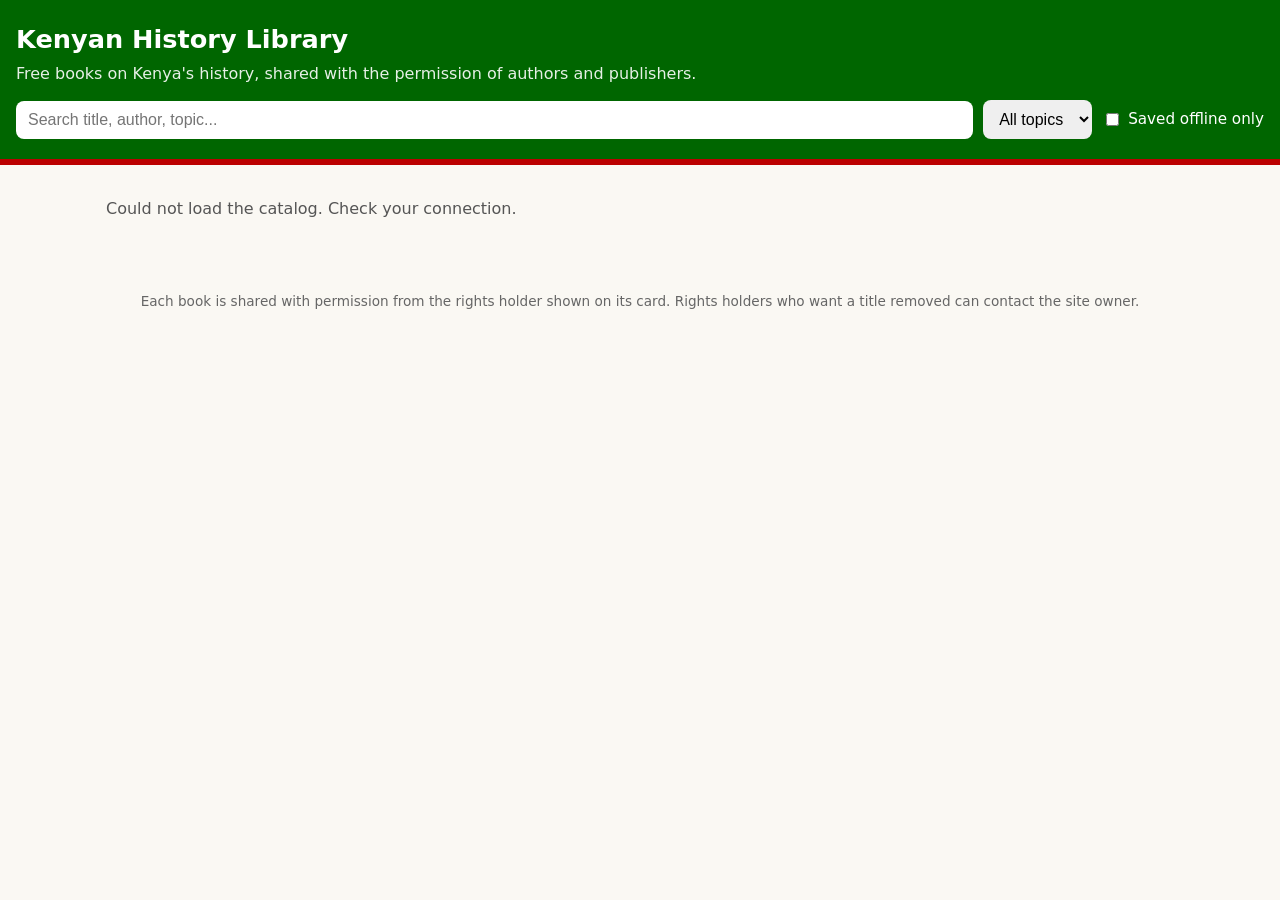
==== index.html @ 5009f8d7 "Add Kenyan History Library app and Pages deploy workflow Static offline-capable web app: searchable " ====
<!doctype html>
<html lang="en">
<head>
  <meta charset="utf-8">
  <meta name="viewport" content="width=device-width, initial-scale=1">
  <title>Kenyan History Library</title>
  <meta name="theme-color" content="#006600">
  <link rel="manifest" href="manifest.json">
  <link rel="stylesheet" href="styles.css">
</head>
<body>
  <header>
    <h1>Kenyan History Library</h1>
    <p>Free books on Kenya's history, shared with the permission of authors and publishers.</p>
    <div class="controls">
      <input id="search" type="search" placeholder="Search title, author, topic..." aria-label="Search books">
      <select id="topic" aria-label="Filter by topic"><option value="">All topics</option></select>
      <label class="check"><input id="savedOnly" type="checkbox"> Saved offline only</label>
    </div>
  </header>

  <main>
    <p id="status" role="status"></p>
    <section id="grid" class="grid"></section>
  </main>

  <div id="reader" class="reader" hidden>
    <div class="reader-bar">
      <button id="closeReader">&larr; Back</button>
      <span id="readerTitle"></span>
      <a id="downloadLink" download>Download</a>
    </div>
    <iframe id="readerFrame" title="Book reader"></iframe>
  </div>

  <footer>
    <p>Each book is shared with permission from the rights holder shown on its card.
       Rights holders who want a title removed can contact the site owner.</p>
  </footer>

  <script src="app.js"></script>
</body>
</html>
---- styles.css ----
:root { --green:#006600; --red:#bb0000; --ink:#1a1a1a; --bg:#faf8f3; --card:#fff; --line:#e2ddd0; }
* { box-sizing: border-box; }
body { margin:0; font-family: system-ui, -apple-system, "Segoe UI", Roboto, sans-serif; color:var(--ink); background:var(--bg); line-height:1.5; }
header { background:var(--green); color:#fff; padding:20px 16px; border-bottom:6px solid var(--red); }
header h1 { margin:0 0 4px; font-size:1.6rem; }
header p { margin:0 0 14px; opacity:.9; }
.controls { display:flex; flex-wrap:wrap; gap:10px; align-items:center; }
.controls input[type=search], .controls select { padding:10px 12px; border-radius:8px; border:0; font-size:1rem; }
.controls input[type=search] { flex:1 1 240px; }
.check { display:flex; gap:6px; align-items:center; font-size:.95rem; }
main { max-width:1100px; margin:0 auto; padding:16px; }
#status { color:#555; }
.grid { display:grid; grid-template-columns:repeat(auto-fill,minmax(250px,1fr)); gap:16px; }
.card { background:var(--card); border:1px solid var(--line); border-radius:12px; padding:16px; display:flex; flex-direction:column; gap:8px; }
.card h2 { margin:0; font-size:1.1rem; }
.meta { color:#555; font-size:.9rem; }
.desc { font-size:.95rem; flex:1; }
.tags { display:flex; flex-wrap:wrap; gap:6px; }
.tag { background:#eef3ee; color:var(--green); border-radius:999px; padding:2px 10px; font-size:.78rem; }
.permission { font-size:.8rem; color:#555; border-top:1px dashed var(--line); padding-top:8px; }
.actions { display:flex; gap:8px; flex-wrap:wrap; }
button, .btn { background:var(--green); color:#fff; border:0; border-radius:8px; padding:8px 14px; font-size:.95rem; cursor:pointer; text-decoration:none; }
button.secondary { background:#fff; color:var(--green); border:1px solid var(--green); }
button:disabled { opacity:.6; cursor:default; }
.reader { position:fixed; inset:0; background:#fff; display:flex; flex-direction:column; z-index:10; }
.reader[hidden] { display:none; }
.reader-bar { display:flex; gap:12px; align-items:center; padding:10px 12px; background:var(--green); color:#fff; }
.reader-bar span { flex:1; font-weight:600; overflow:hidden; text-overflow:ellipsis; white-space:nowrap; }
.reader-bar a { color:#fff; }
.reader iframe { flex:1; border:0; width:100%; }
footer { text-align:center; color:#666; font-size:.85rem; padding:24px 16px; }
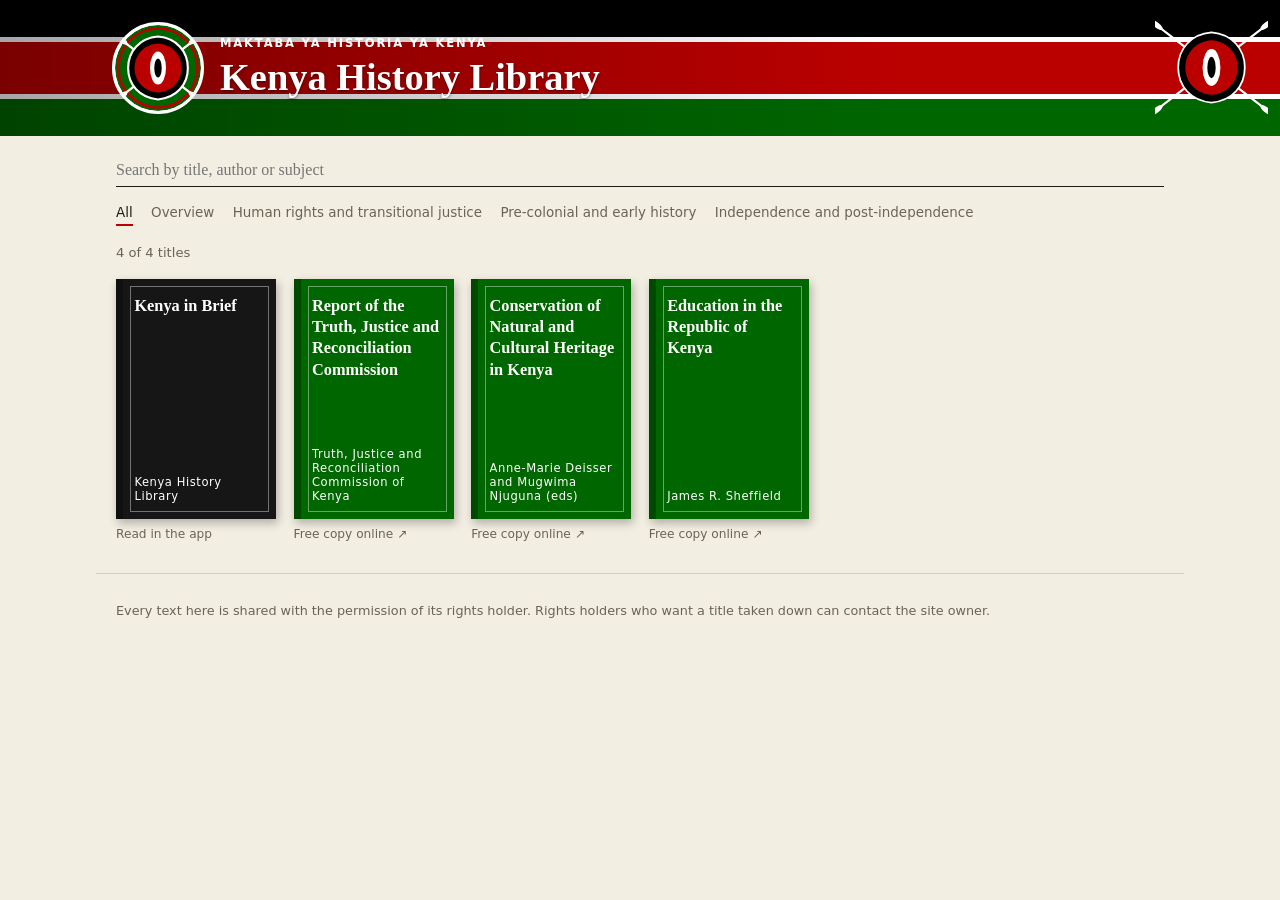
==== commit 4d27d1a9: "Rebuild as an in-app book reader with PDF download Chapter reader with text size, night mode and sav" ====
--- a/index.html
+++ b/index.html
@@ -2,42 +2,58 @@
 <html lang="en">
 <head>
   <meta charset="utf-8">
-  <meta name="viewport" content="width=device-width, initial-scale=1">
-  <title>Kenyan History Library</title>
+  <meta name="viewport" content="width=device-width, initial-scale=1, viewport-fit=cover">
+  <title>Kenya History Library</title>
   <meta name="theme-color" content="#006600">
   <link rel="manifest" href="manifest.json">
   <link rel="stylesheet" href="styles.css">
 </head>
 <body>
-  <header>
-    <h1>Kenyan History Library</h1>
-    <p>Free books on Kenya's history, shared with the permission of authors and publishers.</p>
-    <div class="controls">
-      <input id="search" type="search" placeholder="Search title, author, topic..." aria-label="Search books">
-      <select id="topic" aria-label="Filter by topic"><option value="">All topics</option></select>
-      <label class="check"><input id="savedOnly" type="checkbox"> Saved offline only</label>
+  <header class="masthead">
+    <div class="masthead-inner">
+      <img id="logo" class="logo" src="logo.png" alt="" onerror="this.onerror=null;this.src='emblem.svg'">
+      <div>
+        <p class="kicker">Maktaba ya Historia ya Kenya</p>
+        <h1>Kenya History Library</h1>
+      </div>
     </div>
   </header>
 
+  <section class="tools">
+    <input id="search" type="search" placeholder="Search by title, author or subject" aria-label="Search the library">
+    <div id="filters" class="filters" role="group" aria-label="Subjects"></div>
+  </section>
+
   <main>
     <p id="status" role="status"></p>
-    <section id="grid" class="grid"></section>
+    <div id="covers" class="covers"></div>
   </main>
 
+  <footer>
+    <p>Every text here is shared with the permission of its rights holder. Rights holders who want a title taken down can contact the site owner.</p>
+  </footer>
+
   <div id="reader" class="reader" hidden>
-    <div class="reader-bar">
-      <button id="closeReader">&larr; Back</button>
-      <span id="readerTitle"></span>
-      <a id="downloadLink" download>Download</a>
+    <div class="bar">
+      <button id="back" type="button">&larr; Library</button>
+      <span id="rtitle" class="title"></span>
+      <button id="chaptersBtn" type="button">Chapters</button>
+      <button id="smaller" type="button" aria-label="Smaller text">A&minus;</button>
+      <button id="larger" type="button" aria-label="Larger text">A+</button>
+      <button id="theme" type="button">Night</button>
+      <button id="pdf" type="button">Download PDF</button>
     </div>
-    <iframe id="readerFrame" title="Book reader"></iframe>
+    <div id="scroll"><article id="page" class="page"></article></div>
+    <div id="drawer" class="drawer" hidden>
+      <div class="drawer-panel">
+        <h3>Chapters</h3>
+        <ol id="chapterList"></ol>
+        <p id="rights" class="rights"></p>
+      </div>
+    </div>
   </div>
 
-  <footer>
-    <p>Each book is shared with permission from the rights holder shown on its card.
-       Rights holders who want a title removed can contact the site owner.</p>
-  </footer>
-
+  <script src="pdf.js"></script>
   <script src="app.js"></script>
 </body>
 </html>
--- a/styles.css
+++ b/styles.css
@@ -1,31 +1,92 @@
-:root { --green:#006600; --red:#bb0000; --ink:#1a1a1a; --bg:#faf8f3; --card:#fff; --line:#e2ddd0; }
+:root {
+  --green: #006600;
+  --red: #bb0000;
+  --paper: #f3eee2;
+  --ink: #1d1b18;
+  --rule: #d6ceba;
+  --muted: #6b6455;
+  --serif: Georgia, "Iowan Old Style", "Palatino Linotype", Palatino, "Times New Roman", serif;
+  --sans: system-ui, -apple-system, "Segoe UI", Roboto, sans-serif;
+  --fs: 1.15rem;
+}
 * { box-sizing: border-box; }
-body { margin:0; font-family: system-ui, -apple-system, "Segoe UI", Roboto, sans-serif; color:var(--ink); background:var(--bg); line-height:1.5; }
-header { background:var(--green); color:#fff; padding:20px 16px; border-bottom:6px solid var(--red); }
-header h1 { margin:0 0 4px; font-size:1.6rem; }
-header p { margin:0 0 14px; opacity:.9; }
-.controls { display:flex; flex-wrap:wrap; gap:10px; align-items:center; }
-.controls input[type=search], .controls select { padding:10px 12px; border-radius:8px; border:0; font-size:1rem; }
-.controls input[type=search] { flex:1 1 240px; }
-.check { display:flex; gap:6px; align-items:center; font-size:.95rem; }
-main { max-width:1100px; margin:0 auto; padding:16px; }
-#status { color:#555; }
-.grid { display:grid; grid-template-columns:repeat(auto-fill,minmax(250px,1fr)); gap:16px; }
-.card { background:var(--card); border:1px solid var(--line); border-radius:12px; padding:16px; display:flex; flex-direction:column; gap:8px; }
-.card h2 { margin:0; font-size:1.1rem; }
-.meta { color:#555; font-size:.9rem; }
-.desc { font-size:.95rem; flex:1; }
-.tags { display:flex; flex-wrap:wrap; gap:6px; }
-.tag { background:#eef3ee; color:var(--green); border-radius:999px; padding:2px 10px; font-size:.78rem; }
-.permission { font-size:.8rem; color:#555; border-top:1px dashed var(--line); padding-top:8px; }
-.actions { display:flex; gap:8px; flex-wrap:wrap; }
-button, .btn { background:var(--green); color:#fff; border:0; border-radius:8px; padding:8px 14px; font-size:.95rem; cursor:pointer; text-decoration:none; }
-button.secondary { background:#fff; color:var(--green); border:1px solid var(--green); }
-button:disabled { opacity:.6; cursor:default; }
-.reader { position:fixed; inset:0; background:#fff; display:flex; flex-direction:column; z-index:10; }
-.reader[hidden] { display:none; }
-.reader-bar { display:flex; gap:12px; align-items:center; padding:10px 12px; background:var(--green); color:#fff; }
-.reader-bar span { flex:1; font-weight:600; overflow:hidden; text-overflow:ellipsis; white-space:nowrap; }
-.reader-bar a { color:#fff; }
-.reader iframe { flex:1; border:0; width:100%; }
-footer { text-align:center; color:#666; font-size:.85rem; padding:24px 16px; }
+[hidden] { display: none !important; }
+html { -webkit-text-size-adjust: 100%; }
+body { margin: 0; background: var(--paper); color: var(--ink); font-family: var(--serif); }
+button { font: inherit; color: inherit; }
+
+/* Masthead: the flag is the background */
+.masthead {
+  position: relative; color: #fff;
+  background:
+    url(shield.svg) right 1% center / auto 70% no-repeat,
+    linear-gradient(180deg, #000 0 27%, #fff 27% 31%, #bb0000 31% 69%, #fff 69% 73%, #006600 73% 100%);
+}
+.masthead::before { content: ""; position: absolute; inset: 0; background: linear-gradient(90deg, rgba(0,0,0,.35), rgba(0,0,0,0) 70%); }
+.masthead h1 { font-size: 1.35rem; }
+.kicker { font-size: .56rem; letter-spacing: .1em; }
+.masthead-inner { position: relative; max-width: 68rem; margin: 0 auto; min-height: 8.5rem; padding: 1.25rem 6.6rem 1.25rem 1rem; display: flex; gap: 1rem; align-items: center; }
+.masthead-inner > div { min-width: 0; }
+.logo { width: 64px; height: 64px; flex: none; border-radius: 50%; object-fit: cover; border: 3px solid #fff; background: #fff; }
+.kicker { margin: 0; font: 600 .72rem/1 var(--sans); letter-spacing: .16em; text-transform: uppercase; }
+h1 { margin: .4rem 0 0; font: 700 1.9rem/1.1 var(--serif); text-shadow: 0 1px 3px rgba(0,0,0,.5); }
+
+/* Search and subjects */
+.tools { max-width: 68rem; margin: 0 auto; padding: 1.1rem 1.25rem .2rem; }
+#search { width: 100%; border: 0; border-bottom: 1px solid var(--ink); background: transparent; padding: .45rem 0; font: 1rem var(--serif); color: var(--ink); outline: none; border-radius: 0; }
+#search:focus { border-bottom-color: var(--red); }
+.filters { display: flex; flex-wrap: wrap; gap: .1rem 1.15rem; margin-top: .85rem; font: .84rem var(--sans); }
+.filters button { background: none; border: 0; border-bottom: 2px solid transparent; padding: .25rem 0; color: var(--muted); cursor: pointer; }
+.filters button[aria-pressed="true"] { color: var(--ink); border-bottom-color: var(--red); }
+
+main { max-width: 68rem; margin: 0 auto; padding: .6rem 1.25rem 2rem; }
+#status { font: .82rem var(--sans); color: var(--muted); margin: .4rem 0 1.2rem; }
+
+/* Book covers */
+.covers { display: grid; grid-template-columns: repeat(auto-fill, minmax(9.5rem, 1fr)); gap: 1.5rem 1.1rem; }
+.book { background: none; border: 0; padding: 0; text-align: left; cursor: pointer; }
+.cover { position: relative; aspect-ratio: 2 / 3; display: flex; flex-direction: column; justify-content: space-between; padding: 1rem .85rem 1rem 1.15rem; color: #fff; box-shadow: inset 7px 0 0 rgba(0,0,0,.28), 2px 4px 9px rgba(0,0,0,.28); }
+.cover::after { content: ""; position: absolute; inset: 7px 7px 7px 14px; border: 1px solid rgba(255,255,255,.4); pointer-events: none; }
+.cover.c0 { background: #006600; }
+.cover.c1 { background: #a80e0e; }
+.cover.c2 { background: #161616; }
+.cover h2 { margin: 0; font: 700 1.02rem/1.3 var(--serif); }
+.cover .by { font: .72rem var(--sans); letter-spacing: .05em; }
+.note { display: block; margin-top: .5rem; font: .76rem var(--sans); color: var(--muted); }
+.book:hover .cover, .book:focus-visible .cover { transform: translateY(-2px); }
+.book:focus-visible { outline: 2px solid var(--red); outline-offset: 4px; }
+
+footer { max-width: 68rem; margin: 0 auto; padding: 1rem 1.25rem 2.5rem; font: .8rem var(--sans); color: var(--muted); border-top: 1px solid var(--rule); }
+
+/* Reader */
+.reader { position: fixed; inset: 0; z-index: 20; display: flex; flex-direction: column; background: var(--paper); color: var(--ink); }
+.reader.night { --paper: #16140f; --ink: #e6dfcf; --rule: #35312a; --muted: #a79f8d; }
+.bar { display: flex; flex-wrap: wrap; align-items: center; gap: .35rem .45rem; padding: .5rem .75rem; border-bottom: 1px solid var(--rule); font: .8rem var(--sans); }
+.bar button { background: none; border: 1px solid var(--rule); padding: .35rem .6rem; cursor: pointer; border-radius: 2px; }
+.bar button:hover { border-color: var(--ink); }
+.bar .title { flex: 1 1 8rem; min-width: 0; white-space: nowrap; overflow: hidden; text-overflow: ellipsis; text-align: center; font-weight: 600; }
+#scroll { flex: 1; overflow: auto; -webkit-overflow-scrolling: touch; }
+.page { max-width: 36rem; margin: 0 auto; padding: 2rem 1.25rem 4rem; font-size: var(--fs); line-height: 1.75; }
+.page .label { font: .72rem var(--sans); letter-spacing: .15em; text-transform: uppercase; color: var(--muted); }
+.page h2 { margin: .45rem 0 1.5rem; font: 700 1.65em/1.2 var(--serif); }
+.page h3 { margin: 1.8rem 0 .4rem; font-size: 1.05em; }
+.page p { margin: 0 0 1em; }
+.pager { display: flex; justify-content: space-between; gap: 1rem; margin-top: 2.5rem; padding-top: 1rem; border-top: 1px solid var(--rule); font: .88rem var(--sans); }
+.pager button { background: none; border: 0; padding: .3rem 0; cursor: pointer; border-bottom: 2px solid var(--red); }
+.pager button:disabled { visibility: hidden; }
+
+.drawer { position: absolute; inset: 0; z-index: 5; display: flex; justify-content: flex-end; background: rgba(0,0,0,.45); }
+.drawer-panel { width: min(22rem, 88vw); overflow: auto; padding: 1rem 1.2rem 2rem; background: var(--paper); color: var(--ink); }
+.drawer-panel h3 { margin: .2rem 0 .8rem; font: 700 .75rem var(--sans); letter-spacing: .15em; text-transform: uppercase; color: var(--muted); }
+.drawer-panel ol { margin: 0; padding: 0; list-style: none; }
+.drawer-panel li button { display: block; width: 100%; text-align: left; background: none; border: 0; border-bottom: 1px solid var(--rule); padding: .65rem 0; cursor: pointer; font: 1rem/1.35 var(--serif); }
+.drawer-panel li button[aria-current="true"] { color: var(--red); font-weight: 700; }
+.reader.night .drawer-panel li button[aria-current="true"] { color: #ff8a80; }
+.rights { margin-top: 1.5rem; font: .78rem/1.5 var(--sans); color: var(--muted); }
+
+@media (min-width: 40rem) {
+  .masthead h1 { font-size: 2.4rem; }
+  .kicker { font-size: .72rem; }
+  .masthead-inner { padding-right: 14rem; }
+  .logo { width: 92px; height: 92px; }
+}
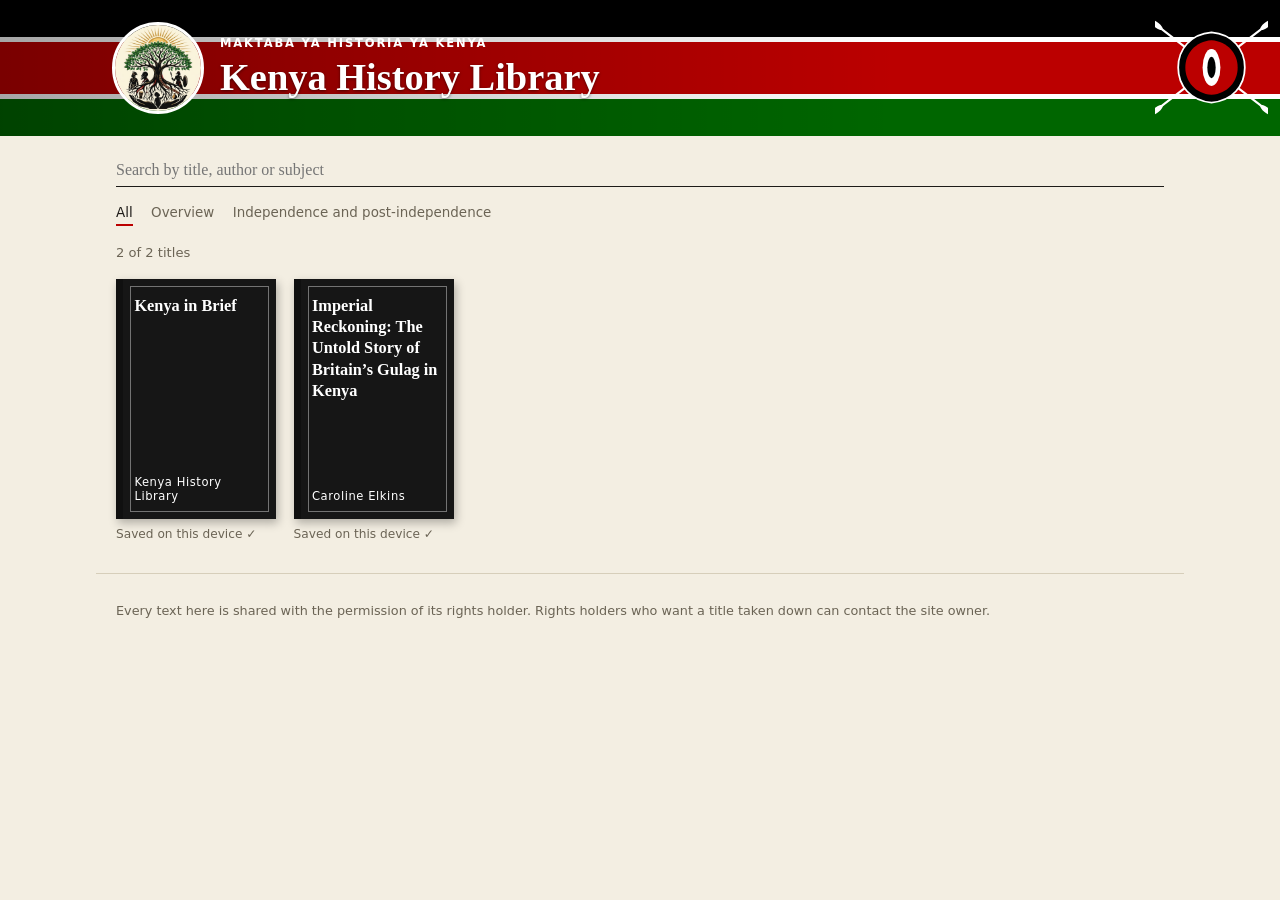
==== commit 20837149: "Use the supplied tree logo for the header, app icons and Android icon Co-Authored-By: Claude Sonnet " ====
--- a/index.html
+++ b/index.html
@@ -6,6 +6,8 @@
   <title>Kenya History Library</title>
   <meta name="theme-color" content="#006600">
   <link rel="manifest" href="manifest.json">
+  <link rel="icon" href="icon-192.png">
+  <link rel="apple-touch-icon" href="icon-192.png">
   <link rel="stylesheet" href="styles.css">
 </head>
 <body>
--- a/styles.css
+++ b/styles.css
@@ -27,7 +27,7 @@
 .kicker { font-size: .56rem; letter-spacing: .1em; }
 .masthead-inner { position: relative; max-width: 68rem; margin: 0 auto; min-height: 8.5rem; padding: 1.25rem 6.6rem 1.25rem 1rem; display: flex; gap: 1rem; align-items: center; }
 .masthead-inner > div { min-width: 0; }
-.logo { width: 64px; height: 64px; flex: none; border-radius: 50%; object-fit: cover; border: 3px solid #fff; background: #fff; }
+.logo { width: 72px; height: 72px; flex: none; border-radius: 50%; object-fit: cover; border: 3px solid #fff; background: #fbf3de; }
 .kicker { margin: 0; font: 600 .72rem/1 var(--sans); letter-spacing: .16em; text-transform: uppercase; }
 h1 { margin: .4rem 0 0; font: 700 1.9rem/1.1 var(--serif); text-shadow: 0 1px 3px rgba(0,0,0,.5); }
 
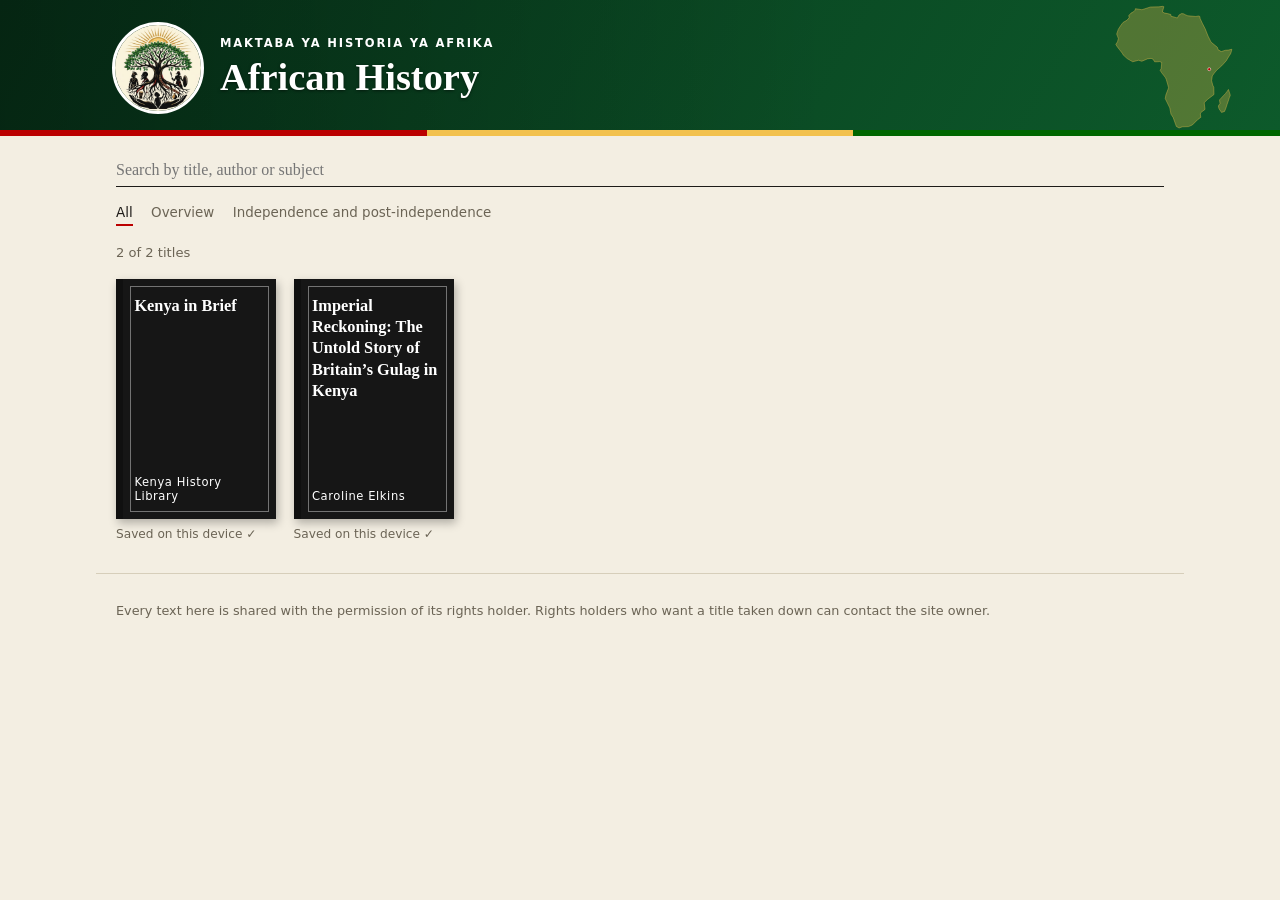
==== commit 2546f6b4: "Rename to African History; Africa map header; pan-African colour bar Co-Authored-By: Claude Sonnet 5" ====
--- a/index.html
+++ b/index.html
@@ -3,7 +3,7 @@
 <head>
   <meta charset="utf-8">
   <meta name="viewport" content="width=device-width, initial-scale=1, viewport-fit=cover">
-  <title>Kenya History Library</title>
+  <title>African History</title>
   <meta name="theme-color" content="#006600">
   <link rel="manifest" href="manifest.json">
   <link rel="icon" href="icon-192.png">
@@ -15,8 +15,8 @@
     <div class="masthead-inner">
       <img id="logo" class="logo" src="logo.png" alt="" onerror="this.onerror=null;this.src='emblem.svg'">
       <div>
-        <p class="kicker">Maktaba ya Historia ya Kenya</p>
-        <h1>Kenya History Library</h1>
+        <p class="kicker">Maktaba ya Historia ya Afrika</p>
+        <h1>African History</h1>
       </div>
     </div>
   </header>
--- a/styles.css
+++ b/styles.css
@@ -15,17 +15,18 @@
 body { margin: 0; background: var(--paper); color: var(--ink); font-family: var(--serif); }
 button { font: inherit; color: inherit; }
 
-/* Masthead: the flag is the background */
+/* Masthead: map of Africa on deep green, with a pan-African colour bar */
 .masthead {
   position: relative; color: #fff;
   background:
-    url(shield.svg) right 1% center / auto 70% no-repeat,
-    linear-gradient(180deg, #000 0 27%, #fff 27% 31%, #bb0000 31% 69%, #fff 69% 73%, #006600 73% 100%);
+    url(africa.svg) right 4% center / auto 92% no-repeat,
+    linear-gradient(120deg, #07351a, #0d5a2b);
 }
-.masthead::before { content: ""; position: absolute; inset: 0; background: linear-gradient(90deg, rgba(0,0,0,.35), rgba(0,0,0,0) 70%); }
-.masthead h1 { font-size: 1.35rem; }
-.kicker { font-size: .56rem; letter-spacing: .1em; }
-.masthead-inner { position: relative; max-width: 68rem; margin: 0 auto; min-height: 8.5rem; padding: 1.25rem 6.6rem 1.25rem 1rem; display: flex; gap: 1rem; align-items: center; }
+.masthead::before { content: ""; position: absolute; inset: 0; background: linear-gradient(90deg, rgba(0,0,0,.3), rgba(0,0,0,0) 65%); }
+.masthead::after { content: ""; position: absolute; left: 0; right: 0; bottom: 0; height: 6px; background: linear-gradient(90deg, #bb0000 0 33.33%, #f2c14e 33.33% 66.66%, #006600 66.66%); }
+.masthead h1 { font-size: 1.55rem; }
+.kicker { font-size: .6rem; letter-spacing: .1em; }
+.masthead-inner { position: relative; max-width: 68rem; margin: 0 auto; min-height: 8.5rem; padding: 1.25rem 1rem; display: flex; gap: 1rem; align-items: center; }
 .masthead-inner > div { min-width: 0; }
 .logo { width: 72px; height: 72px; flex: none; border-radius: 50%; object-fit: cover; border: 3px solid #fff; background: #fbf3de; }
 .kicker { margin: 0; font: 600 .72rem/1 var(--sans); letter-spacing: .16em; text-transform: uppercase; }
@@ -87,6 +88,5 @@
 @media (min-width: 40rem) {
   .masthead h1 { font-size: 2.4rem; }
   .kicker { font-size: .72rem; }
-  .masthead-inner { padding-right: 14rem; }
   .logo { width: 92px; height: 92px; }
 }
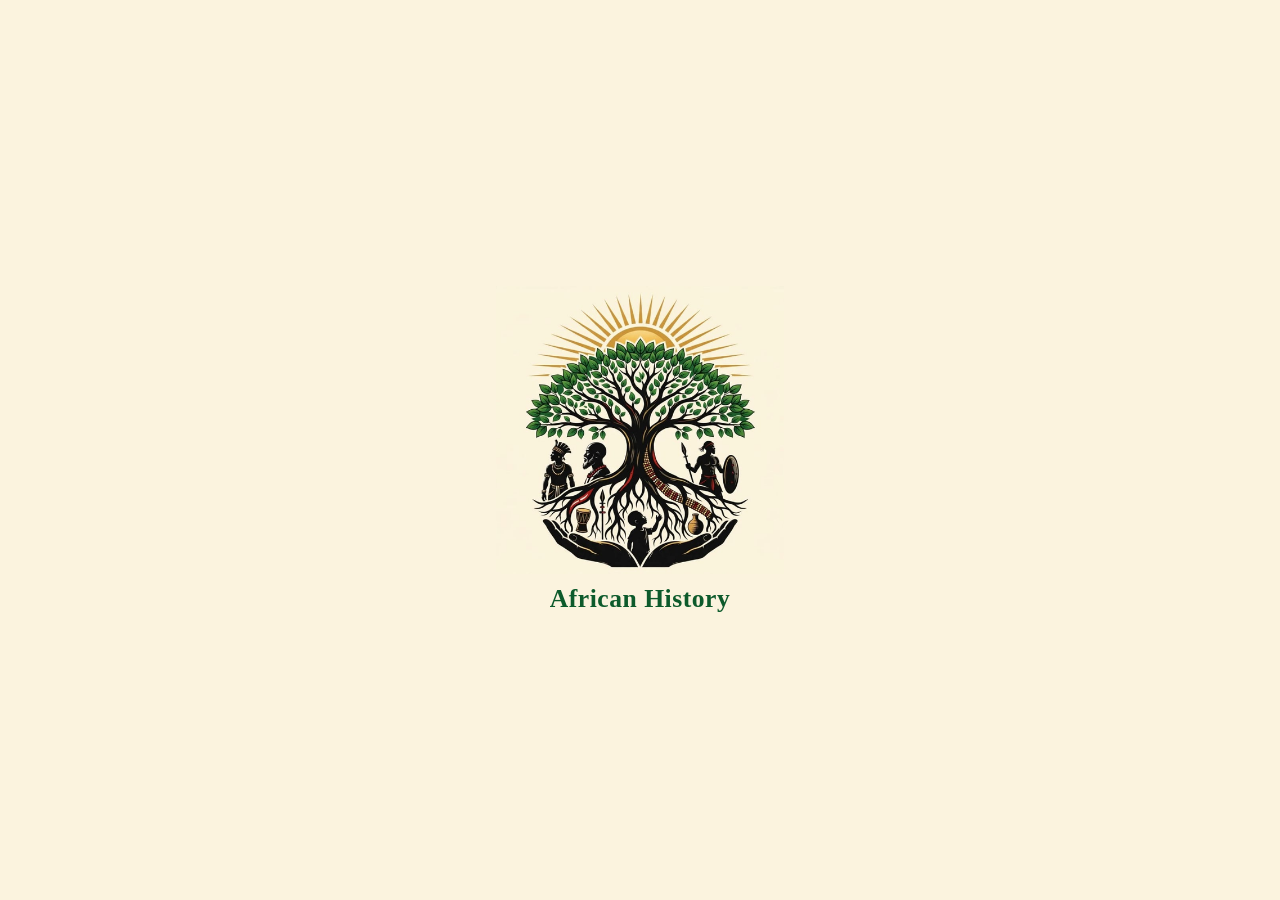
==== commit 1201f2cf: "Add logo splash screen and install prompt; Android splash from the logo" ====
--- a/index.html
+++ b/index.html
@@ -11,6 +11,10 @@
   <link rel="stylesheet" href="styles.css">
 </head>
 <body>
+  <div id="splash" class="splash" role="presentation">
+    <img src="logo.png" alt="">
+    <p>African History</p>
+  </div>
   <header class="masthead">
     <div class="masthead-inner">
       <img id="logo" class="logo" src="logo.png" alt="" onerror="this.onerror=null;this.src='emblem.svg'">
@@ -20,6 +24,16 @@
       </div>
     </div>
   </header>
+
+  <div id="install" class="install" hidden>
+    <img src="icon-192.png" alt="">
+    <div class="install-text">
+      <strong>Install African History</strong>
+      <span id="installHint">Keep it on your home screen and read offline.</span>
+    </div>
+    <button id="installBtn" type="button">Install</button>
+    <button id="installClose" type="button" aria-label="Close">&times;</button>
+  </div>
 
   <section class="tools">
     <input id="search" type="search" placeholder="Search by title, author or subject" aria-label="Search the library">
--- a/styles.css
+++ b/styles.css
@@ -15,6 +15,12 @@
 body { margin: 0; background: var(--paper); color: var(--ink); font-family: var(--serif); }
 button { font: inherit; color: inherit; }
 
+/* Opening screen */
+.splash { position: fixed; inset: 0; z-index: 50; background: #fbf3de; display: flex; flex-direction: column; align-items: center; justify-content: center; gap: .6rem; transition: opacity .5s ease; }
+.splash img { width: min(70vw, 18rem); height: auto; }
+.splash p { margin: 0; font: 700 1.6rem var(--serif); color: #0d5a2b; letter-spacing: .02em; }
+.splash.hide { opacity: 0; pointer-events: none; }
+
 /* Masthead: map of Africa on deep green, with a pan-African colour bar */
 .masthead {
   position: relative; color: #fff;
@@ -31,6 +37,15 @@
 .logo { width: 72px; height: 72px; flex: none; border-radius: 50%; object-fit: cover; border: 3px solid #fff; background: #fbf3de; }
 .kicker { margin: 0; font: 600 .72rem/1 var(--sans); letter-spacing: .16em; text-transform: uppercase; }
 h1 { margin: .4rem 0 0; font: 700 1.9rem/1.1 var(--serif); text-shadow: 0 1px 3px rgba(0,0,0,.5); }
+
+/* Install prompt */
+.install { display: flex; align-items: center; gap: .75rem; max-width: 68rem; margin: .9rem auto 0; padding: .6rem .8rem; background: #fff; border: 1px solid var(--rule); font-family: var(--sans); }
+.install img { width: 44px; height: 44px; flex: none; border-radius: 10px; }
+.install-text { flex: 1; min-width: 0; display: flex; flex-direction: column; font-size: .8rem; line-height: 1.35; color: var(--muted); }
+.install-text strong { font-size: .92rem; color: var(--ink); }
+.install button { border: 0; cursor: pointer; font: 600 .85rem var(--sans); }
+#installBtn { background: var(--green); color: #fff; padding: .5rem .9rem; border-radius: 2px; }
+#installClose { background: none; font-size: 1.4rem; line-height: 1; color: var(--muted); padding: .2rem .4rem; }
 
 /* Search and subjects */
 .tools { max-width: 68rem; margin: 0 auto; padding: 1.1rem 1.25rem .2rem; }
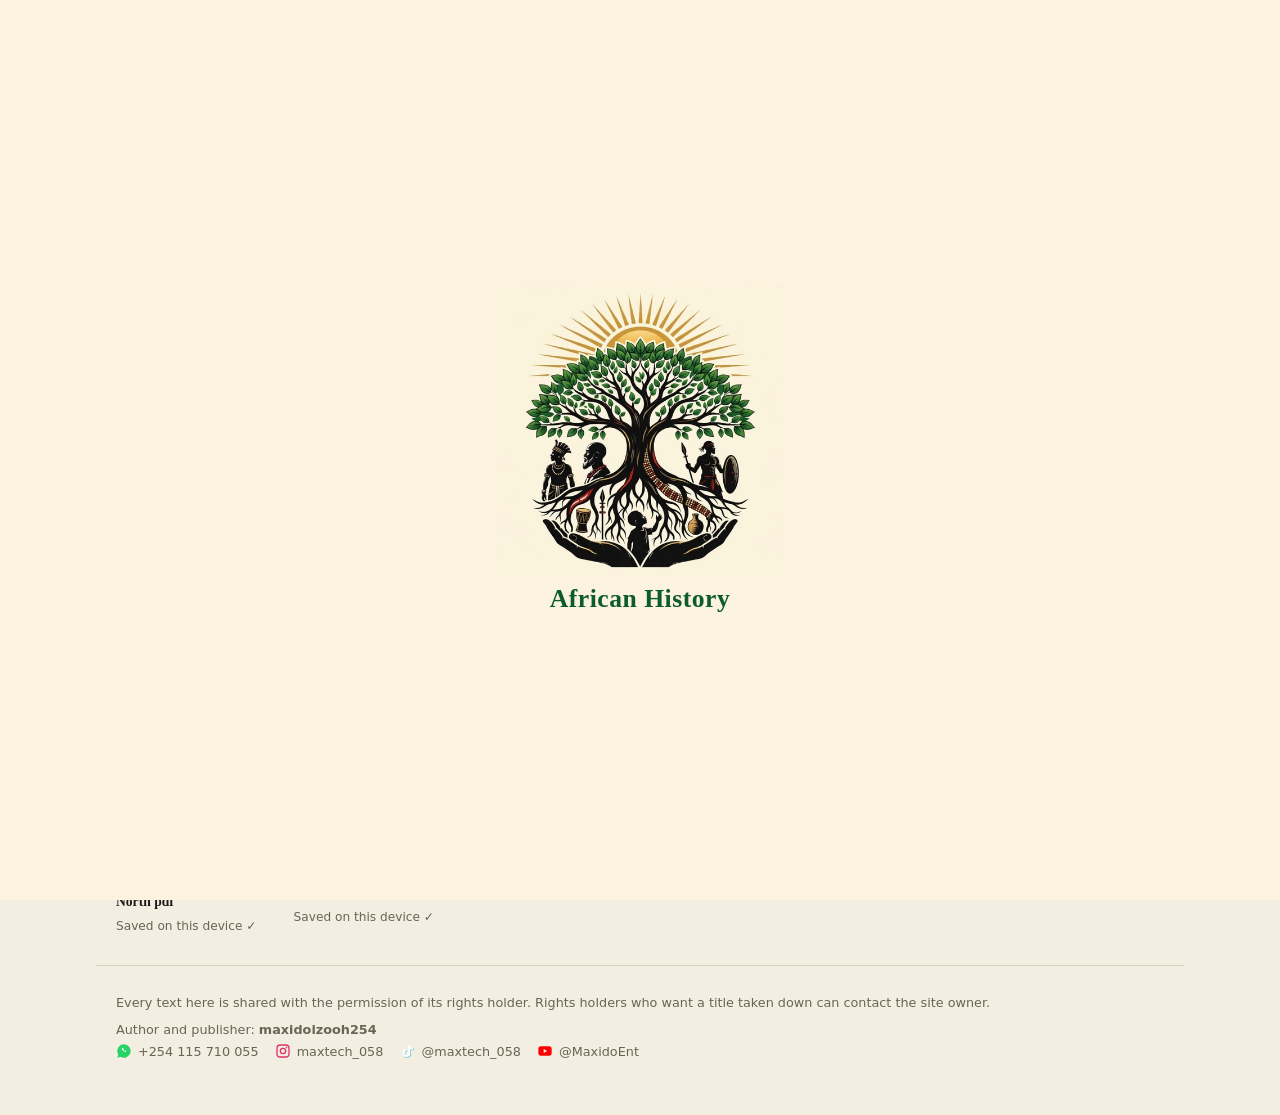
==== commit 0a139707: "Add author handle, WhatsApp number and social links with icons Co-Authored-By: Claude Sonnet 5.5 <no" ====
--- a/index.html
+++ b/index.html
@@ -47,6 +47,7 @@
 
   <footer>
     <p>Every text here is shared with the permission of its rights holder. Rights holders who want a title taken down can contact the site owner.</p>
+    <p style="margin-top:10px">Author and publisher: <strong>maxidoizooh254</strong><br><a href="https://wa.me/254115710055" target="_blank" rel="noopener" style="display:inline-flex;align-items:center;gap:6px;margin:6px 16px 0 0;color:inherit;text-decoration:none"><svg width="16" height="16" viewBox="0 0 24 24"><path fill="#25D366" d="M12 2a10 10 0 0 0-8.6 15.1L2 22l5-1.3A10 10 0 1 0 12 2z"/><path fill="#fff" d="M8.5 7.5c.3 2.9 3.1 5.7 6 6l1.2-1.4-1.9-1-.9.7a4 4 0 0 1-2-2l.7-.9-1-1.9z"/></svg>+254 115 710 055</a><a href="https://www.instagram.com/maxtech_058" target="_blank" rel="noopener" style="display:inline-flex;align-items:center;gap:6px;margin:6px 16px 0 0;color:inherit;text-decoration:none"><svg width="16" height="16" viewBox="0 0 24 24"><rect x="3" y="3" width="18" height="18" rx="5" fill="none" stroke="#E1306C" stroke-width="2"/><circle cx="12" cy="12" r="4" fill="none" stroke="#E1306C" stroke-width="2"/><circle cx="17.2" cy="6.8" r="1.2" fill="#E1306C"/></svg>maxtech_058</a><a href="https://www.tiktok.com/@maxtech_058" target="_blank" rel="noopener" style="display:inline-flex;align-items:center;gap:6px;margin:6px 16px 0 0;color:inherit;text-decoration:none"><svg width="16" height="16" viewBox="0 0 24 24"><path fill="#69C9D0" d="M15 4h3a5 5 0 0 0 4 4v3a8 8 0 0 1-4-1.3V16a6 6 0 1 1-6-6v3.2A2.9 2.9 0 1 0 15 16z"/><path fill="#fff" d="M14 3h3a5 5 0 0 0 4 4v3a8 8 0 0 1-4-1.3V15a6 6 0 1 1-6-6v3.2A2.9 2.9 0 1 0 14 15z"/></svg>@maxtech_058</a><a href="https://www.youtube.com/@MaxidoEnt" target="_blank" rel="noopener" style="display:inline-flex;align-items:center;gap:6px;margin:6px 16px 0 0;color:inherit;text-decoration:none"><svg width="16" height="16" viewBox="0 0 24 24"><rect x="2" y="5" width="20" height="14" rx="4" fill="#FF0000"/><path fill="#fff" d="M10 9l5 3-5 3z"/></svg>@MaxidoEnt</a></p>
   </footer>
 
   <div id="reader" class="reader" hidden>
--- a/styles.css
+++ b/styles.css
@@ -68,6 +68,11 @@
 .cover.c2 { background: #161616; }
 .cover h2 { margin: 0; font: 700 1.02rem/1.3 var(--serif); }
 .cover .by { font: .72rem var(--sans); letter-spacing: .05em; }
+.cover.img { padding: 0; background: #e9e2cf; }
+.cover.img::after { display: none; }
+.cover.img::before { content: ""; position: absolute; inset: 0 auto 0 0; width: 7px; background: rgba(0,0,0,.28); z-index: 1; }
+.cover.img img { width: 100%; height: 100%; object-fit: cover; display: block; }
+.ttl { display: block; margin-top: .55rem; font: 700 .85rem/1.3 var(--serif); }
 .note { display: block; margin-top: .5rem; font: .76rem var(--sans); color: var(--muted); }
 .book:hover .cover, .book:focus-visible .cover { transform: translateY(-2px); }
 .book:focus-visible { outline: 2px solid var(--red); outline-offset: 4px; }
